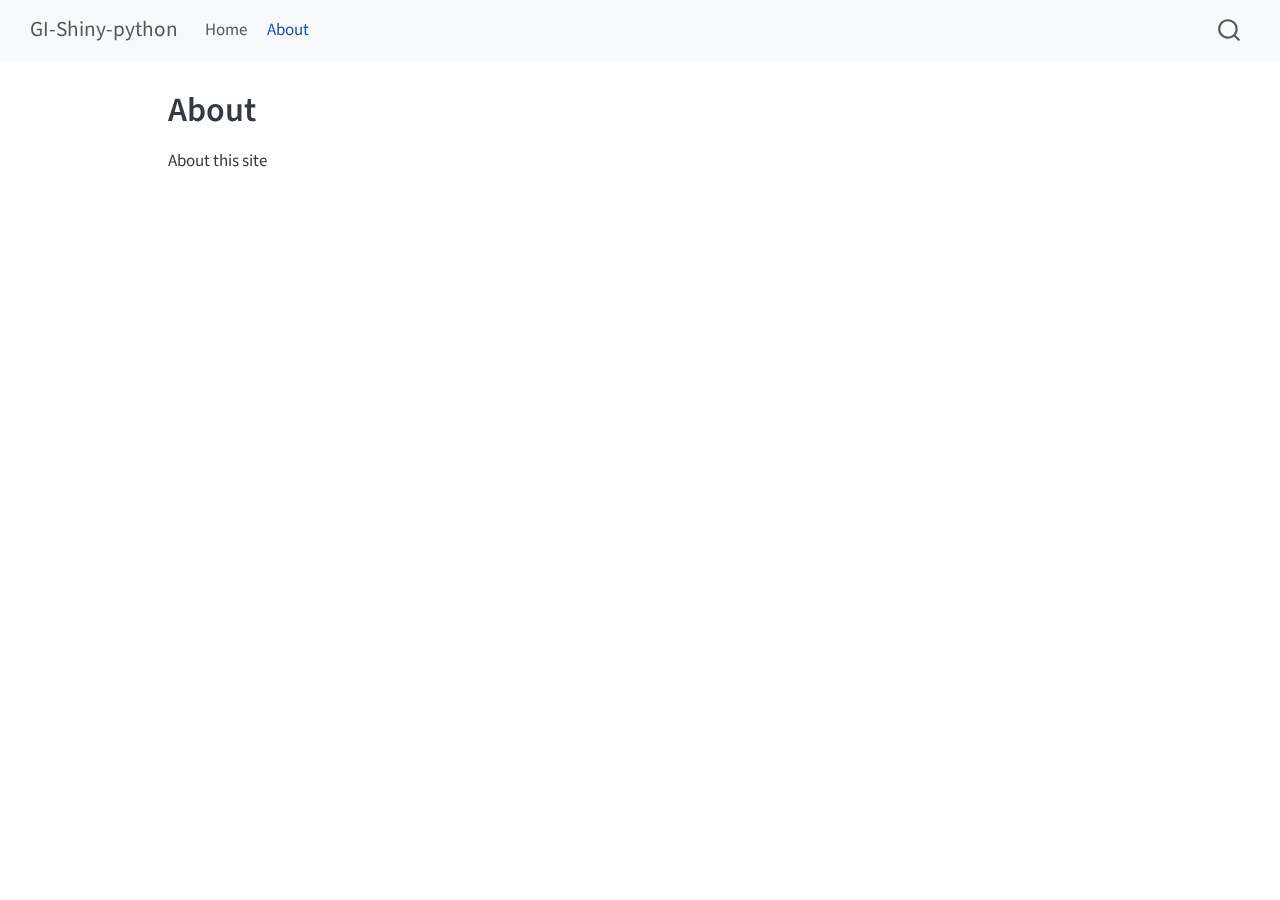
==== docs/about.html @ 39483ab2 "first commit" ====
<!DOCTYPE html>
<html xmlns="http://www.w3.org/1999/xhtml" lang="en" xml:lang="en"><head>

<meta charset="utf-8">
<meta name="generator" content="quarto-1.5.57">

<meta name="viewport" content="width=device-width, initial-scale=1.0, user-scalable=yes">


<title>About – GI-Shiny-python</title>
<style>
code{white-space: pre-wrap;}
span.smallcaps{font-variant: small-caps;}
div.columns{display: flex; gap: min(4vw, 1.5em);}
div.column{flex: auto; overflow-x: auto;}
div.hanging-indent{margin-left: 1.5em; text-indent: -1.5em;}
ul.task-list{list-style: none;}
ul.task-list li input[type="checkbox"] {
  width: 0.8em;
  margin: 0 0.8em 0.2em -1em; /* quarto-specific, see https://github.com/quarto-dev/quarto-cli/issues/4556 */ 
  vertical-align: middle;
}
</style>


<script src="site_libs/quarto-nav/quarto-nav.js"></script>
<script src="site_libs/quarto-nav/headroom.min.js"></script>
<script src="site_libs/clipboard/clipboard.min.js"></script>
<script src="site_libs/quarto-search/autocomplete.umd.js"></script>
<script src="site_libs/quarto-search/fuse.min.js"></script>
<script src="site_libs/quarto-search/quarto-search.js"></script>
<meta name="quarto:offset" content="./">
<script src="site_libs/quarto-html/quarto.js"></script>
<script src="site_libs/quarto-html/popper.min.js"></script>
<script src="site_libs/quarto-html/tippy.umd.min.js"></script>
<script src="site_libs/quarto-html/anchor.min.js"></script>
<link href="site_libs/quarto-html/tippy.css" rel="stylesheet">
<link href="site_libs/quarto-html/quarto-syntax-highlighting.css" rel="stylesheet" id="quarto-text-highlighting-styles">
<script src="site_libs/bootstrap/bootstrap.min.js"></script>
<link href="site_libs/bootstrap/bootstrap-icons.css" rel="stylesheet">
<link href="site_libs/bootstrap/bootstrap.min.css" rel="stylesheet" id="quarto-bootstrap" data-mode="light">
<script id="quarto-search-options" type="application/json">{
  "location": "navbar",
  "copy-button": false,
  "collapse-after": 3,
  "panel-placement": "end",
  "type": "overlay",
  "limit": 50,
  "keyboard-shortcut": [
    "f",
    "/",
    "s"
  ],
  "show-item-context": false,
  "language": {
    "search-no-results-text": "No results",
    "search-matching-documents-text": "matching documents",
    "search-copy-link-title": "Copy link to search",
    "search-hide-matches-text": "Hide additional matches",
    "search-more-match-text": "more match in this document",
    "search-more-matches-text": "more matches in this document",
    "search-clear-button-title": "Clear",
    "search-text-placeholder": "",
    "search-detached-cancel-button-title": "Cancel",
    "search-submit-button-title": "Submit",
    "search-label": "Search"
  }
}</script>


<link rel="stylesheet" href="styles.css">
</head>

<body class="nav-fixed">

<div id="quarto-search-results"></div>
  <header id="quarto-header" class="headroom fixed-top">
    <nav class="navbar navbar-expand-lg " data-bs-theme="dark">
      <div class="navbar-container container-fluid">
      <div class="navbar-brand-container mx-auto">
    <a class="navbar-brand" href="./index.html">
    <span class="navbar-title">GI-Shiny-python</span>
    </a>
  </div>
            <div id="quarto-search" class="" title="Search"></div>
          <button class="navbar-toggler" type="button" data-bs-toggle="collapse" data-bs-target="#navbarCollapse" aria-controls="navbarCollapse" role="menu" aria-expanded="false" aria-label="Toggle navigation" onclick="if (window.quartoToggleHeadroom) { window.quartoToggleHeadroom(); }">
  <span class="navbar-toggler-icon"></span>
</button>
          <div class="collapse navbar-collapse" id="navbarCollapse">
            <ul class="navbar-nav navbar-nav-scroll me-auto">
  <li class="nav-item">
    <a class="nav-link" href="./index.html"> 
<span class="menu-text">Home</span></a>
  </li>  
  <li class="nav-item">
    <a class="nav-link active" href="./about.html" aria-current="page"> 
<span class="menu-text">About</span></a>
  </li>  
</ul>
          </div> <!-- /navcollapse -->
            <div class="quarto-navbar-tools">
</div>
      </div> <!-- /container-fluid -->
    </nav>
</header>
<!-- content -->
<div id="quarto-content" class="quarto-container page-columns page-rows-contents page-layout-article page-navbar">
<!-- sidebar -->
<!-- margin-sidebar -->
    <div id="quarto-margin-sidebar" class="sidebar margin-sidebar zindex-bottom">
        
    </div>
<!-- main -->
<main class="content" id="quarto-document-content">

<header id="title-block-header" class="quarto-title-block default">
<div class="quarto-title">
<h1 class="title">About</h1>
</div>



<div class="quarto-title-meta">

    
  
    
  </div>
  


</header>


<p>About this site</p>



</main> <!-- /main -->
<script id="quarto-html-after-body" type="application/javascript">
window.document.addEventListener("DOMContentLoaded", function (event) {
  const toggleBodyColorMode = (bsSheetEl) => {
    const mode = bsSheetEl.getAttribute("data-mode");
    const bodyEl = window.document.querySelector("body");
    if (mode === "dark") {
      bodyEl.classList.add("quarto-dark");
      bodyEl.classList.remove("quarto-light");
    } else {
      bodyEl.classList.add("quarto-light");
      bodyEl.classList.remove("quarto-dark");
    }
  }
  const toggleBodyColorPrimary = () => {
    const bsSheetEl = window.document.querySelector("link#quarto-bootstrap");
    if (bsSheetEl) {
      toggleBodyColorMode(bsSheetEl);
    }
  }
  toggleBodyColorPrimary();  
  const icon = "";
  const anchorJS = new window.AnchorJS();
  anchorJS.options = {
    placement: 'right',
    icon: icon
  };
  anchorJS.add('.anchored');
  const isCodeAnnotation = (el) => {
    for (const clz of el.classList) {
      if (clz.startsWith('code-annotation-')) {                     
        return true;
      }
    }
    return false;
  }
  const onCopySuccess = function(e) {
    // button target
    const button = e.trigger;
    // don't keep focus
    button.blur();
    // flash "checked"
    button.classList.add('code-copy-button-checked');
    var currentTitle = button.getAttribute("title");
    button.setAttribute("title", "Copied!");
    let tooltip;
    if (window.bootstrap) {
      button.setAttribute("data-bs-toggle", "tooltip");
      button.setAttribute("data-bs-placement", "left");
      button.setAttribute("data-bs-title", "Copied!");
      tooltip = new bootstrap.Tooltip(button, 
        { trigger: "manual", 
          customClass: "code-copy-button-tooltip",
          offset: [0, -8]});
      tooltip.show();    
    }
    setTimeout(function() {
      if (tooltip) {
        tooltip.hide();
        button.removeAttribute("data-bs-title");
        button.removeAttribute("data-bs-toggle");
        button.removeAttribute("data-bs-placement");
      }
      button.setAttribute("title", currentTitle);
      button.classList.remove('code-copy-button-checked');
    }, 1000);
    // clear code selection
    e.clearSelection();
  }
  const getTextToCopy = function(trigger) {
      const codeEl = trigger.previousElementSibling.cloneNode(true);
      for (const childEl of codeEl.children) {
        if (isCodeAnnotation(childEl)) {
          childEl.remove();
        }
      }
      return codeEl.innerText;
  }
  const clipboard = new window.ClipboardJS('.code-copy-button:not([data-in-quarto-modal])', {
    text: getTextToCopy
  });
  clipboard.on('success', onCopySuccess);
  if (window.document.getElementById('quarto-embedded-source-code-modal')) {
    // For code content inside modals, clipBoardJS needs to be initialized with a container option
    // TODO: Check when it could be a function (https://github.com/zenorocha/clipboard.js/issues/860)
    const clipboardModal = new window.ClipboardJS('.code-copy-button[data-in-quarto-modal]', {
      text: getTextToCopy,
      container: window.document.getElementById('quarto-embedded-source-code-modal')
    });
    clipboardModal.on('success', onCopySuccess);
  }
    var localhostRegex = new RegExp(/^(?:http|https):\/\/localhost\:?[0-9]*\//);
    var mailtoRegex = new RegExp(/^mailto:/);
      var filterRegex = new RegExp('/' + window.location.host + '/');
    var isInternal = (href) => {
        return filterRegex.test(href) || localhostRegex.test(href) || mailtoRegex.test(href);
    }
    // Inspect non-navigation links and adorn them if external
 	var links = window.document.querySelectorAll('a[href]:not(.nav-link):not(.navbar-brand):not(.toc-action):not(.sidebar-link):not(.sidebar-item-toggle):not(.pagination-link):not(.no-external):not([aria-hidden]):not(.dropdown-item):not(.quarto-navigation-tool):not(.about-link)');
    for (var i=0; i<links.length; i++) {
      const link = links[i];
      if (!isInternal(link.href)) {
        // undo the damage that might have been done by quarto-nav.js in the case of
        // links that we want to consider external
        if (link.dataset.originalHref !== undefined) {
          link.href = link.dataset.originalHref;
        }
      }
    }
  function tippyHover(el, contentFn, onTriggerFn, onUntriggerFn) {
    const config = {
      allowHTML: true,
      maxWidth: 500,
      delay: 100,
      arrow: false,
      appendTo: function(el) {
          return el.parentElement;
      },
      interactive: true,
      interactiveBorder: 10,
      theme: 'quarto',
      placement: 'bottom-start',
    };
    if (contentFn) {
      config.content = contentFn;
    }
    if (onTriggerFn) {
      config.onTrigger = onTriggerFn;
    }
    if (onUntriggerFn) {
      config.onUntrigger = onUntriggerFn;
    }
    window.tippy(el, config); 
  }
  const noterefs = window.document.querySelectorAll('a[role="doc-noteref"]');
  for (var i=0; i<noterefs.length; i++) {
    const ref = noterefs[i];
    tippyHover(ref, function() {
      // use id or data attribute instead here
      let href = ref.getAttribute('data-footnote-href') || ref.getAttribute('href');
      try { href = new URL(href).hash; } catch {}
      const id = href.replace(/^#\/?/, "");
      const note = window.document.getElementById(id);
      if (note) {
        return note.innerHTML;
      } else {
        return "";
      }
    });
  }
  const xrefs = window.document.querySelectorAll('a.quarto-xref');
  const processXRef = (id, note) => {
    // Strip column container classes
    const stripColumnClz = (el) => {
      el.classList.remove("page-full", "page-columns");
      if (el.children) {
        for (const child of el.children) {
          stripColumnClz(child);
        }
      }
    }
    stripColumnClz(note)
    if (id === null || id.startsWith('sec-')) {
      // Special case sections, only their first couple elements
      const container = document.createElement("div");
      if (note.children && note.children.length > 2) {
        container.appendChild(note.children[0].cloneNode(true));
        for (let i = 1; i < note.children.length; i++) {
          const child = note.children[i];
          if (child.tagName === "P" && child.innerText === "") {
            continue;
          } else {
            container.appendChild(child.cloneNode(true));
            break;
          }
        }
        if (window.Quarto?.typesetMath) {
          window.Quarto.typesetMath(container);
        }
        return container.innerHTML
      } else {
        if (window.Quarto?.typesetMath) {
          window.Quarto.typesetMath(note);
        }
        return note.innerHTML;
      }
    } else {
      // Remove any anchor links if they are present
      const anchorLink = note.querySelector('a.anchorjs-link');
      if (anchorLink) {
        anchorLink.remove();
      }
      if (window.Quarto?.typesetMath) {
        window.Quarto.typesetMath(note);
      }
      // TODO in 1.5, we should make sure this works without a callout special case
      if (note.classList.contains("callout")) {
        return note.outerHTML;
      } else {
        return note.innerHTML;
      }
    }
  }
  for (var i=0; i<xrefs.length; i++) {
    const xref = xrefs[i];
    tippyHover(xref, undefined, function(instance) {
      instance.disable();
      let url = xref.getAttribute('href');
      let hash = undefined; 
      if (url.startsWith('#')) {
        hash = url;
      } else {
        try { hash = new URL(url).hash; } catch {}
      }
      if (hash) {
        const id = hash.replace(/^#\/?/, "");
        const note = window.document.getElementById(id);
        if (note !== null) {
          try {
            const html = processXRef(id, note.cloneNode(true));
            instance.setContent(html);
          } finally {
            instance.enable();
            instance.show();
          }
        } else {
          // See if we can fetch this
          fetch(url.split('#')[0])
          .then(res => res.text())
          .then(html => {
            const parser = new DOMParser();
            const htmlDoc = parser.parseFromString(html, "text/html");
            const note = htmlDoc.getElementById(id);
            if (note !== null) {
              const html = processXRef(id, note);
              instance.setContent(html);
            } 
          }).finally(() => {
            instance.enable();
            instance.show();
          });
        }
      } else {
        // See if we can fetch a full url (with no hash to target)
        // This is a special case and we should probably do some content thinning / targeting
        fetch(url)
        .then(res => res.text())
        .then(html => {
          const parser = new DOMParser();
          const htmlDoc = parser.parseFromString(html, "text/html");
          const note = htmlDoc.querySelector('main.content');
          if (note !== null) {
            // This should only happen for chapter cross references
            // (since there is no id in the URL)
            // remove the first header
            if (note.children.length > 0 && note.children[0].tagName === "HEADER") {
              note.children[0].remove();
            }
            const html = processXRef(null, note);
            instance.setContent(html);
          } 
        }).finally(() => {
          instance.enable();
          instance.show();
        });
      }
    }, function(instance) {
    });
  }
      let selectedAnnoteEl;
      const selectorForAnnotation = ( cell, annotation) => {
        let cellAttr = 'data-code-cell="' + cell + '"';
        let lineAttr = 'data-code-annotation="' +  annotation + '"';
        const selector = 'span[' + cellAttr + '][' + lineAttr + ']';
        return selector;
      }
      const selectCodeLines = (annoteEl) => {
        const doc = window.document;
        const targetCell = annoteEl.getAttribute("data-target-cell");
        const targetAnnotation = annoteEl.getAttribute("data-target-annotation");
        const annoteSpan = window.document.querySelector(selectorForAnnotation(targetCell, targetAnnotation));
        const lines = annoteSpan.getAttribute("data-code-lines").split(",");
        const lineIds = lines.map((line) => {
          return targetCell + "-" + line;
        })
        let top = null;
        let height = null;
        let parent = null;
        if (lineIds.length > 0) {
            //compute the position of the single el (top and bottom and make a div)
            const el = window.document.getElementById(lineIds[0]);
            top = el.offsetTop;
            height = el.offsetHeight;
            parent = el.parentElement.parentElement;
          if (lineIds.length > 1) {
            const lastEl = window.document.getElementById(lineIds[lineIds.length - 1]);
            const bottom = lastEl.offsetTop + lastEl.offsetHeight;
            height = bottom - top;
          }
          if (top !== null && height !== null && parent !== null) {
            // cook up a div (if necessary) and position it 
            let div = window.document.getElementById("code-annotation-line-highlight");
            if (div === null) {
              div = window.document.createElement("div");
              div.setAttribute("id", "code-annotation-line-highlight");
              div.style.position = 'absolute';
              parent.appendChild(div);
            }
            div.style.top = top - 2 + "px";
            div.style.height = height + 4 + "px";
            div.style.left = 0;
            let gutterDiv = window.document.getElementById("code-annotation-line-highlight-gutter");
            if (gutterDiv === null) {
              gutterDiv = window.document.createElement("div");
              gutterDiv.setAttribute("id", "code-annotation-line-highlight-gutter");
              gutterDiv.style.position = 'absolute';
              const codeCell = window.document.getElementById(targetCell);
              const gutter = codeCell.querySelector('.code-annotation-gutter');
              gutter.appendChild(gutterDiv);
            }
            gutterDiv.style.top = top - 2 + "px";
            gutterDiv.style.height = height + 4 + "px";
          }
          selectedAnnoteEl = annoteEl;
        }
      };
      const unselectCodeLines = () => {
        const elementsIds = ["code-annotation-line-highlight", "code-annotation-line-highlight-gutter"];
        elementsIds.forEach((elId) => {
          const div = window.document.getElementById(elId);
          if (div) {
            div.remove();
          }
        });
        selectedAnnoteEl = undefined;
      };
        // Handle positioning of the toggle
    window.addEventListener(
      "resize",
      throttle(() => {
        elRect = undefined;
        if (selectedAnnoteEl) {
          selectCodeLines(selectedAnnoteEl);
        }
      }, 10)
    );
    function throttle(fn, ms) {
    let throttle = false;
    let timer;
      return (...args) => {
        if(!throttle) { // first call gets through
            fn.apply(this, args);
            throttle = true;
        } else { // all the others get throttled
            if(timer) clearTimeout(timer); // cancel #2
            timer = setTimeout(() => {
              fn.apply(this, args);
              timer = throttle = false;
            }, ms);
        }
      };
    }
      // Attach click handler to the DT
      const annoteDls = window.document.querySelectorAll('dt[data-target-cell]');
      for (const annoteDlNode of annoteDls) {
        annoteDlNode.addEventListener('click', (event) => {
          const clickedEl = event.target;
          if (clickedEl !== selectedAnnoteEl) {
            unselectCodeLines();
            const activeEl = window.document.querySelector('dt[data-target-cell].code-annotation-active');
            if (activeEl) {
              activeEl.classList.remove('code-annotation-active');
            }
            selectCodeLines(clickedEl);
            clickedEl.classList.add('code-annotation-active');
          } else {
            // Unselect the line
            unselectCodeLines();
            clickedEl.classList.remove('code-annotation-active');
          }
        });
      }
  const findCites = (el) => {
    const parentEl = el.parentElement;
    if (parentEl) {
      const cites = parentEl.dataset.cites;
      if (cites) {
        return {
          el,
          cites: cites.split(' ')
        };
      } else {
        return findCites(el.parentElement)
      }
    } else {
      return undefined;
    }
  };
  var bibliorefs = window.document.querySelectorAll('a[role="doc-biblioref"]');
  for (var i=0; i<bibliorefs.length; i++) {
    const ref = bibliorefs[i];
    const citeInfo = findCites(ref);
    if (citeInfo) {
      tippyHover(citeInfo.el, function() {
        var popup = window.document.createElement('div');
        citeInfo.cites.forEach(function(cite) {
          var citeDiv = window.document.createElement('div');
          citeDiv.classList.add('hanging-indent');
          citeDiv.classList.add('csl-entry');
          var biblioDiv = window.document.getElementById('ref-' + cite);
          if (biblioDiv) {
            citeDiv.innerHTML = biblioDiv.innerHTML;
          }
          popup.appendChild(citeDiv);
        });
        return popup.innerHTML;
      });
    }
  }
});
</script>
</div> <!-- /content -->




</body></html>
---- docs/site_libs/quarto-html/tippy.css ----
.tippy-box[data-animation=fade][data-state=hidden]{opacity:0}[data-tippy-root]{max-width:calc(100vw - 10px)}.tippy-box{position:relative;background-color:#333;color:#fff;border-radius:4px;font-size:14px;line-height:1.4;white-space:normal;outline:0;transition-property:transform,visibility,opacity}.tippy-box[data-placement^=top]>.tippy-arrow{bottom:0}.tippy-box[data-placement^=top]>.tippy-arrow:before{bottom:-7px;left:0;border-width:8px 8px 0;border-top-color:initial;transform-origin:center top}.tippy-box[data-placement^=bottom]>.tippy-arrow{top:0}.tippy-box[data-placement^=bottom]>.tippy-arrow:before{top:-7px;left:0;border-width:0 8px 8px;border-bottom-color:initial;transform-origin:center bottom}.tippy-box[data-placement^=left]>.tippy-arrow{right:0}.tippy-box[data-placement^=left]>.tippy-arrow:before{border-width:8px 0 8px 8px;border-left-color:initial;right:-7px;transform-origin:center left}.tippy-box[data-placement^=right]>.tippy-arrow{left:0}.tippy-box[data-placement^=right]>.tippy-arrow:before{left:-7px;border-width:8px 8px 8px 0;border-right-color:initial;transform-origin:center right}.tippy-box[data-inertia][data-state=visible]{transition-timing-function:cubic-bezier(.54,1.5,.38,1.11)}.tippy-arrow{width:16px;height:16px;color:#333}.tippy-arrow:before{content:"";position:absolute;border-color:transparent;border-style:solid}.tippy-content{position:relative;padding:5px 9px;z-index:1}
---- docs/site_libs/quarto-html/quarto-syntax-highlighting.css ----
/* quarto syntax highlight colors */
:root {
  --quarto-hl-ot-color: #003B4F;
  --quarto-hl-at-color: #657422;
  --quarto-hl-ss-color: #20794D;
  --quarto-hl-an-color: #5E5E5E;
  --quarto-hl-fu-color: #4758AB;
  --quarto-hl-st-color: #20794D;
  --quarto-hl-cf-color: #003B4F;
  --quarto-hl-op-color: #5E5E5E;
  --quarto-hl-er-color: #AD0000;
  --quarto-hl-bn-color: #AD0000;
  --quarto-hl-al-color: #AD0000;
  --quarto-hl-va-color: #111111;
  --quarto-hl-bu-color: inherit;
  --quarto-hl-ex-color: inherit;
  --quarto-hl-pp-color: #AD0000;
  --quarto-hl-in-color: #5E5E5E;
  --quarto-hl-vs-color: #20794D;
  --quarto-hl-wa-color: #5E5E5E;
  --quarto-hl-do-color: #5E5E5E;
  --quarto-hl-im-color: #00769E;
  --quarto-hl-ch-color: #20794D;
  --quarto-hl-dt-color: #AD0000;
  --quarto-hl-fl-color: #AD0000;
  --quarto-hl-co-color: #5E5E5E;
  --quarto-hl-cv-color: #5E5E5E;
  --quarto-hl-cn-color: #8f5902;
  --quarto-hl-sc-color: #5E5E5E;
  --quarto-hl-dv-color: #AD0000;
  --quarto-hl-kw-color: #003B4F;
}

/* other quarto variables */
:root {
  --quarto-font-monospace: SFMono-Regular, Menlo, Monaco, Consolas, "Liberation Mono", "Courier New", monospace;
}

pre > code.sourceCode > span {
  color: #003B4F;
}

code span {
  color: #003B4F;
}

code.sourceCode > span {
  color: #003B4F;
}

div.sourceCode,
div.sourceCode pre.sourceCode {
  color: #003B4F;
}

code span.ot {
  color: #003B4F;
  font-style: inherit;
}

code span.at {
  color: #657422;
  font-style: inherit;
}

code span.ss {
  color: #20794D;
  font-style: inherit;
}

code span.an {
  color: #5E5E5E;
  font-style: inherit;
}

code span.fu {
  color: #4758AB;
  font-style: inherit;
}

code span.st {
  color: #20794D;
  font-style: inherit;
}

code span.cf {
  color: #003B4F;
  font-weight: bold;
  font-style: inherit;
}

code span.op {
  color: #5E5E5E;
  font-style: inherit;
}

code span.er {
  color: #AD0000;
  font-style: inherit;
}

code span.bn {
  color: #AD0000;
  font-style: inherit;
}

code span.al {
  color: #AD0000;
  font-style: inherit;
}

code span.va {
  color: #111111;
  font-style: inherit;
}

code span.bu {
  font-style: inherit;
}

code span.ex {
  font-style: inherit;
}

code span.pp {
  color: #AD0000;
  font-style: inherit;
}

code span.in {
  color: #5E5E5E;
  font-style: inherit;
}

code span.vs {
  color: #20794D;
  font-style: inherit;
}

code span.wa {
  color: #5E5E5E;
  font-style: italic;
}

code span.do {
  color: #5E5E5E;
  font-style: italic;
}

code span.im {
  color: #00769E;
  font-style: inherit;
}

code span.ch {
  color: #20794D;
  font-style: inherit;
}

code span.dt {
  color: #AD0000;
  font-style: inherit;
}

code span.fl {
  color: #AD0000;
  font-style: inherit;
}

code span.co {
  color: #5E5E5E;
  font-style: inherit;
}

code span.cv {
  color: #5E5E5E;
  font-style: italic;
}

code span.cn {
  color: #8f5902;
  font-style: inherit;
}

code span.sc {
  color: #5E5E5E;
  font-style: inherit;
}

code span.dv {
  color: #AD0000;
  font-style: inherit;
}

code span.kw {
  color: #003B4F;
  font-weight: bold;
  font-style: inherit;
}

.prevent-inlining {
  content: "</";
}

/*# sourceMappingURL=debc5d5d77c3f9108843748ff7464032.css.map */
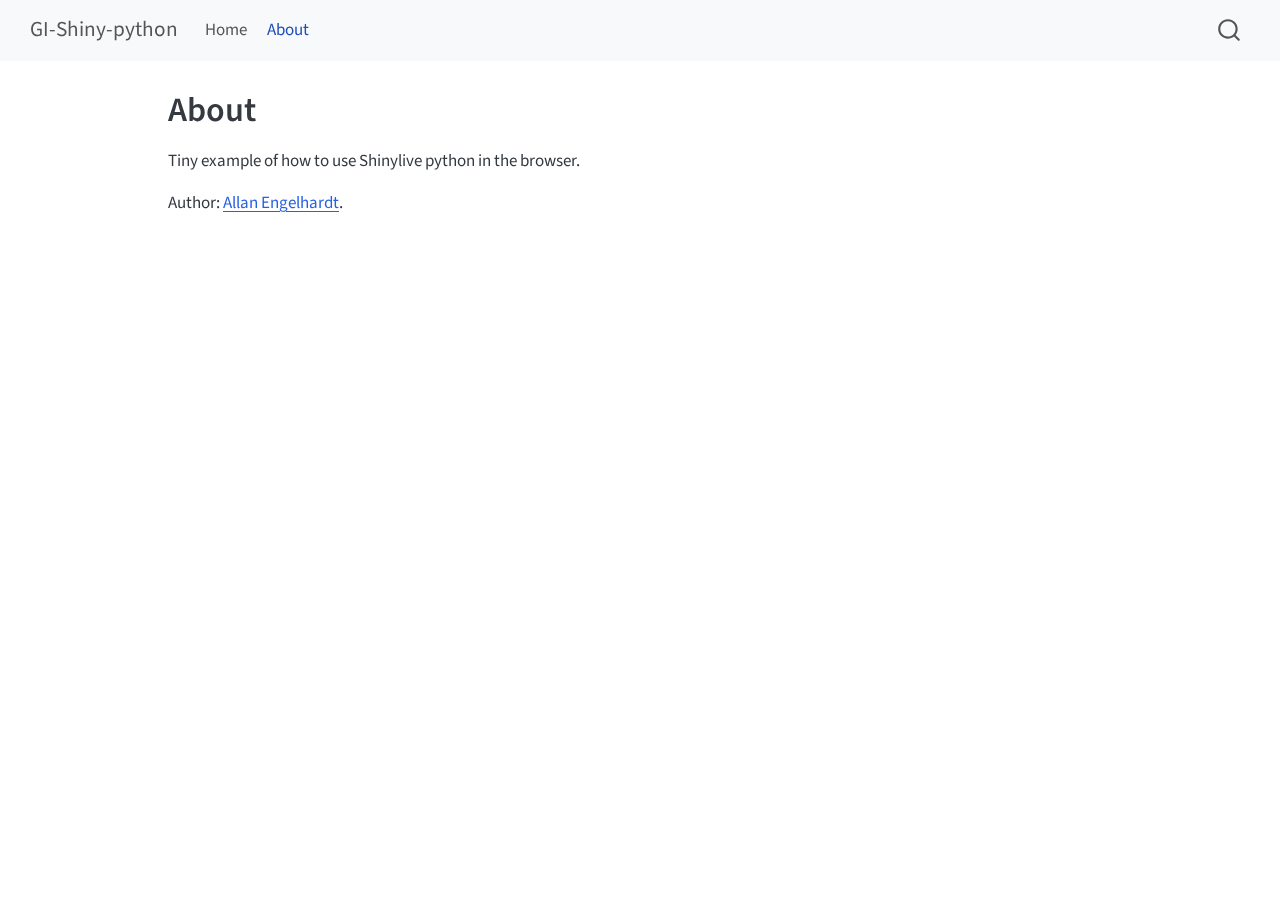
==== commit 44c64447: "Fix about" ====
--- a/docs/about.html
+++ b/docs/about.html
@@ -132,7 +132,8 @@
 </header>
 
 
-<p>About this site</p>
+<p>Tiny example of how to use Shinylive python in the browser.</p>
+<p>Author: <a href="https://github.com/cybaea">Allan Engelhardt</a>.</p>
 
 
 
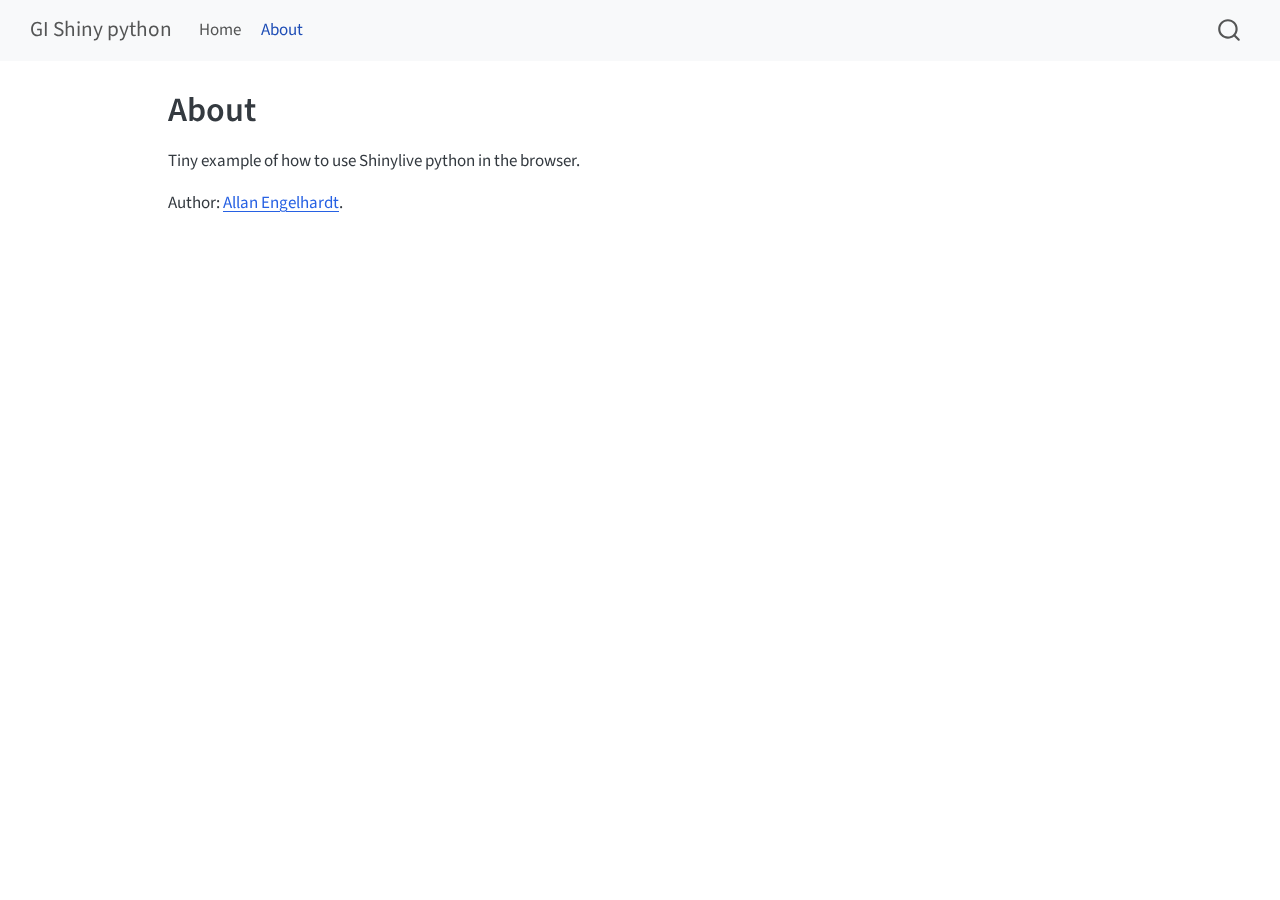
==== commit 564c0363: "Minor edits before format" ====
--- a/docs/about.html
+++ b/docs/about.html
@@ -7,7 +7,7 @@
 <meta name="viewport" content="width=device-width, initial-scale=1.0, user-scalable=yes">
 
 
-<title>About – GI-Shiny-python</title>
+<title>About – GI Shiny python</title>
 <style>
 code{white-space: pre-wrap;}
 span.smallcaps{font-variant: small-caps;}
@@ -79,7 +79,7 @@
       <div class="navbar-container container-fluid">
       <div class="navbar-brand-container mx-auto">
     <a class="navbar-brand" href="./index.html">
-    <span class="navbar-title">GI-Shiny-python</span>
+    <span class="navbar-title">GI Shiny python</span>
     </a>
   </div>
             <div id="quarto-search" class="" title="Search"></div>
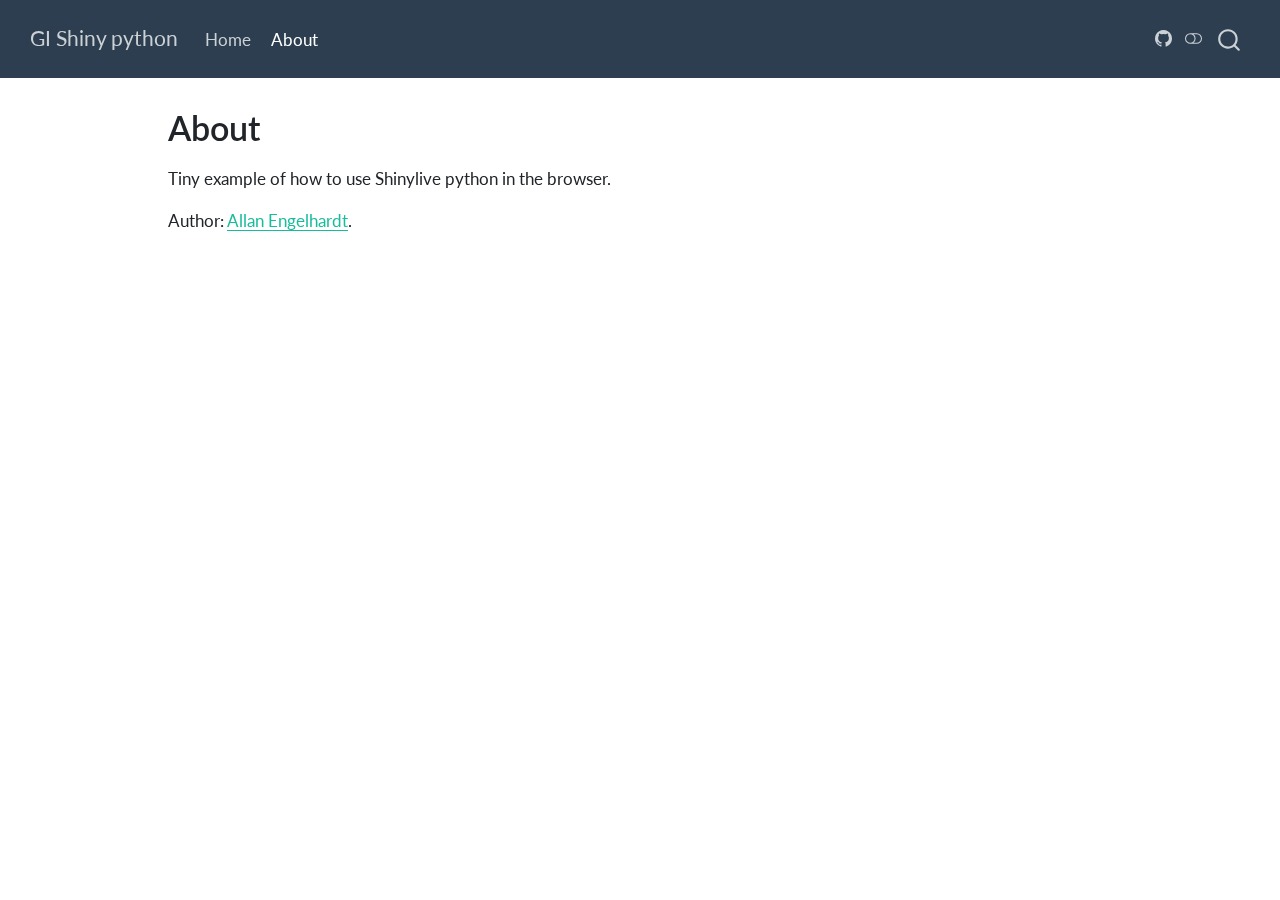
==== commit 9df1311e: "fixup" ====
--- a/docs/about.html
+++ b/docs/about.html
@@ -35,10 +35,12 @@
 <script src="site_libs/quarto-html/tippy.umd.min.js"></script>
 <script src="site_libs/quarto-html/anchor.min.js"></script>
 <link href="site_libs/quarto-html/tippy.css" rel="stylesheet">
-<link href="site_libs/quarto-html/quarto-syntax-highlighting.css" rel="stylesheet" id="quarto-text-highlighting-styles">
+<link href="site_libs/quarto-html/quarto-syntax-highlighting.css" rel="stylesheet" class="quarto-color-scheme" id="quarto-text-highlighting-styles">
+<link href="site_libs/quarto-html/quarto-syntax-highlighting-dark.css" rel="prefetch" class="quarto-color-scheme quarto-color-alternate" id="quarto-text-highlighting-styles">
 <script src="site_libs/bootstrap/bootstrap.min.js"></script>
 <link href="site_libs/bootstrap/bootstrap-icons.css" rel="stylesheet">
-<link href="site_libs/bootstrap/bootstrap.min.css" rel="stylesheet" id="quarto-bootstrap" data-mode="light">
+<link href="site_libs/bootstrap/bootstrap.min.css" rel="stylesheet" class="quarto-color-scheme" id="quarto-bootstrap" data-mode="light">
+<link href="site_libs/bootstrap/bootstrap-dark.min.css" rel="prefetch" class="quarto-color-scheme quarto-color-alternate" id="quarto-bootstrap" data-mode="dark">
 <script id="quarto-search-options" type="application/json">{
   "location": "navbar",
   "copy-button": false,
@@ -99,6 +101,8 @@
 </ul>
           </div> <!-- /navcollapse -->
             <div class="quarto-navbar-tools">
+    <a href="https://github.com/cybaea/GI-Shiny-python" title="" class="quarto-navigation-tool px-1" aria-label=""><i class="bi bi-github"></i></a>
+  <a href="" class="quarto-color-scheme-toggle quarto-navigation-tool  px-1" onclick="window.quartoToggleColorScheme(); return false;" title="Toggle dark mode"><i class="bi"></i></a>
 </div>
       </div> <!-- /container-fluid -->
     </nav>
@@ -158,6 +162,150 @@
     }
   }
   toggleBodyColorPrimary();  
+  const disableStylesheet = (stylesheets) => {
+    for (let i=0; i < stylesheets.length; i++) {
+      const stylesheet = stylesheets[i];
+      stylesheet.rel = 'prefetch';
+    }
+  }
+  const enableStylesheet = (stylesheets) => {
+    for (let i=0; i < stylesheets.length; i++) {
+      const stylesheet = stylesheets[i];
+      stylesheet.rel = 'stylesheet';
+    }
+  }
+  const manageTransitions = (selector, allowTransitions) => {
+    const els = window.document.querySelectorAll(selector);
+    for (let i=0; i < els.length; i++) {
+      const el = els[i];
+      if (allowTransitions) {
+        el.classList.remove('notransition');
+      } else {
+        el.classList.add('notransition');
+      }
+    }
+  }
+  const toggleGiscusIfUsed = (isAlternate, darkModeDefault) => {
+    const baseTheme = document.querySelector('#giscus-base-theme')?.value ?? 'light';
+    const alternateTheme = document.querySelector('#giscus-alt-theme')?.value ?? 'dark';
+    let newTheme = '';
+    if(darkModeDefault) {
+      newTheme = isAlternate ? baseTheme : alternateTheme;
+    } else {
+      newTheme = isAlternate ? alternateTheme : baseTheme;
+    }
+    const changeGiscusTheme = () => {
+      // From: https://github.com/giscus/giscus/issues/336
+      const sendMessage = (message) => {
+        const iframe = document.querySelector('iframe.giscus-frame');
+        if (!iframe) return;
+        iframe.contentWindow.postMessage({ giscus: message }, 'https://giscus.app');
+      }
+      sendMessage({
+        setConfig: {
+          theme: newTheme
+        }
+      });
+    }
+    const isGiscussLoaded = window.document.querySelector('iframe.giscus-frame') !== null;
+    if (isGiscussLoaded) {
+      changeGiscusTheme();
+    }
+  }
+  const toggleColorMode = (alternate) => {
+    // Switch the stylesheets
+    const alternateStylesheets = window.document.querySelectorAll('link.quarto-color-scheme.quarto-color-alternate');
+    manageTransitions('#quarto-margin-sidebar .nav-link', false);
+    if (alternate) {
+      enableStylesheet(alternateStylesheets);
+      for (const sheetNode of alternateStylesheets) {
+        if (sheetNode.id === "quarto-bootstrap") {
+          toggleBodyColorMode(sheetNode);
+        }
+      }
+    } else {
+      disableStylesheet(alternateStylesheets);
+      toggleBodyColorPrimary();
+    }
+    manageTransitions('#quarto-margin-sidebar .nav-link', true);
+    // Switch the toggles
+    const toggles = window.document.querySelectorAll('.quarto-color-scheme-toggle');
+    for (let i=0; i < toggles.length; i++) {
+      const toggle = toggles[i];
+      if (toggle) {
+        if (alternate) {
+          toggle.classList.add("alternate");     
+        } else {
+          toggle.classList.remove("alternate");
+        }
+      }
+    }
+    // Hack to workaround the fact that safari doesn't
+    // properly recolor the scrollbar when toggling (#1455)
+    if (navigator.userAgent.indexOf('Safari') > 0 && navigator.userAgent.indexOf('Chrome') == -1) {
+      manageTransitions("body", false);
+      window.scrollTo(0, 1);
+      setTimeout(() => {
+        window.scrollTo(0, 0);
+        manageTransitions("body", true);
+      }, 40);  
+    }
+  }
+  const isFileUrl = () => { 
+    return window.location.protocol === 'file:';
+  }
+  const hasAlternateSentinel = () => {  
+    let styleSentinel = getColorSchemeSentinel();
+    if (styleSentinel !== null) {
+      return styleSentinel === "alternate";
+    } else {
+      return false;
+    }
+  }
+  const setStyleSentinel = (alternate) => {
+    const value = alternate ? "alternate" : "default";
+    if (!isFileUrl()) {
+      window.localStorage.setItem("quarto-color-scheme", value);
+    } else {
+      localAlternateSentinel = value;
+    }
+  }
+  const getColorSchemeSentinel = () => {
+    if (!isFileUrl()) {
+      const storageValue = window.localStorage.getItem("quarto-color-scheme");
+      return storageValue != null ? storageValue : localAlternateSentinel;
+    } else {
+      return localAlternateSentinel;
+    }
+  }
+  const darkModeDefault = false;
+  let localAlternateSentinel = darkModeDefault ? 'alternate' : 'default';
+  // Dark / light mode switch
+  window.quartoToggleColorScheme = () => {
+    // Read the current dark / light value 
+    let toAlternate = !hasAlternateSentinel();
+    toggleColorMode(toAlternate);
+    setStyleSentinel(toAlternate);
+    toggleGiscusIfUsed(toAlternate, darkModeDefault);
+  };
+  // Ensure there is a toggle, if there isn't float one in the top right
+  if (window.document.querySelector('.quarto-color-scheme-toggle') === null) {
+    const a = window.document.createElement('a');
+    a.classList.add('top-right');
+    a.classList.add('quarto-color-scheme-toggle');
+    a.href = "";
+    a.onclick = function() { try { window.quartoToggleColorScheme(); } catch {} return false; };
+    const i = window.document.createElement("i");
+    i.classList.add('bi');
+    a.appendChild(i);
+    window.document.body.appendChild(a);
+  }
+  // Switch to dark mode if need be
+  if (hasAlternateSentinel()) {
+    toggleColorMode(true);
+  } else {
+    toggleColorMode(false);
+  }
   const icon = "";
   const anchorJS = new window.AnchorJS();
   anchorJS.options = {
--- a/docs/site_libs/quarto-html/quarto-syntax-highlighting-dark.css
+++ b/docs/site_libs/quarto-html/quarto-syntax-highlighting-dark.css
@@ -0,0 +1,189 @@
+/* quarto syntax highlight colors */
+:root {
+  --quarto-hl-al-color: #f07178;
+  --quarto-hl-an-color: #d4d0ab;
+  --quarto-hl-at-color: #00e0e0;
+  --quarto-hl-bn-color: #d4d0ab;
+  --quarto-hl-bu-color: #abe338;
+  --quarto-hl-ch-color: #abe338;
+  --quarto-hl-co-color: #f8f8f2;
+  --quarto-hl-cv-color: #ffd700;
+  --quarto-hl-cn-color: #ffd700;
+  --quarto-hl-cf-color: #ffa07a;
+  --quarto-hl-dt-color: #ffa07a;
+  --quarto-hl-dv-color: #d4d0ab;
+  --quarto-hl-do-color: #f8f8f2;
+  --quarto-hl-er-color: #f07178;
+  --quarto-hl-ex-color: #00e0e0;
+  --quarto-hl-fl-color: #d4d0ab;
+  --quarto-hl-fu-color: #ffa07a;
+  --quarto-hl-im-color: #abe338;
+  --quarto-hl-in-color: #d4d0ab;
+  --quarto-hl-kw-color: #ffa07a;
+  --quarto-hl-op-color: #ffa07a;
+  --quarto-hl-ot-color: #00e0e0;
+  --quarto-hl-pp-color: #dcc6e0;
+  --quarto-hl-re-color: #00e0e0;
+  --quarto-hl-sc-color: #abe338;
+  --quarto-hl-ss-color: #abe338;
+  --quarto-hl-st-color: #abe338;
+  --quarto-hl-va-color: #00e0e0;
+  --quarto-hl-vs-color: #abe338;
+  --quarto-hl-wa-color: #dcc6e0;
+}
+
+/* other quarto variables */
+:root {
+  --quarto-font-monospace: SFMono-Regular, Menlo, Monaco, Consolas, "Liberation Mono", "Courier New", monospace;
+}
+
+code span.al {
+  background-color: #2a0f15;
+  font-weight: bold;
+  color: #f07178;
+}
+
+code span.an {
+  color: #d4d0ab;
+}
+
+code span.at {
+  color: #00e0e0;
+}
+
+code span.bn {
+  color: #d4d0ab;
+}
+
+code span.bu {
+  color: #abe338;
+}
+
+code span.ch {
+  color: #abe338;
+}
+
+code span.co {
+  font-style: italic;
+  color: #f8f8f2;
+}
+
+code span.cv {
+  color: #ffd700;
+}
+
+code span.cn {
+  color: #ffd700;
+}
+
+code span.cf {
+  font-weight: bold;
+  color: #ffa07a;
+}
+
+code span.dt {
+  color: #ffa07a;
+}
+
+code span.dv {
+  color: #d4d0ab;
+}
+
+code span.do {
+  color: #f8f8f2;
+}
+
+code span.er {
+  color: #f07178;
+  text-decoration: underline;
+}
+
+code span.ex {
+  font-weight: bold;
+  color: #00e0e0;
+}
+
+code span.fl {
+  color: #d4d0ab;
+}
+
+code span.fu {
+  color: #ffa07a;
+}
+
+code span.im {
+  color: #abe338;
+}
+
+code span.in {
+  color: #d4d0ab;
+}
+
+code span.kw {
+  font-weight: bold;
+  color: #ffa07a;
+}
+
+pre > code.sourceCode > span {
+  color: #f8f8f2;
+}
+
+code span {
+  color: #f8f8f2;
+}
+
+code.sourceCode > span {
+  color: #f8f8f2;
+}
+
+div.sourceCode,
+div.sourceCode pre.sourceCode {
+  color: #f8f8f2;
+}
+
+code span.op {
+  color: #ffa07a;
+}
+
+code span.ot {
+  color: #00e0e0;
+}
+
+code span.pp {
+  color: #dcc6e0;
+}
+
+code span.re {
+  background-color: #f8f8f2;
+  color: #00e0e0;
+}
+
+code span.sc {
+  color: #abe338;
+}
+
+code span.ss {
+  color: #abe338;
+}
+
+code span.st {
+  color: #abe338;
+}
+
+code span.va {
+  color: #00e0e0;
+}
+
+code span.vs {
+  color: #abe338;
+}
+
+code span.wa {
+  color: #dcc6e0;
+}
+
+.prevent-inlining {
+  content: "</";
+}
+
+/*# sourceMappingURL=935a306eefa94366c21e1a970dddb765.css.map */
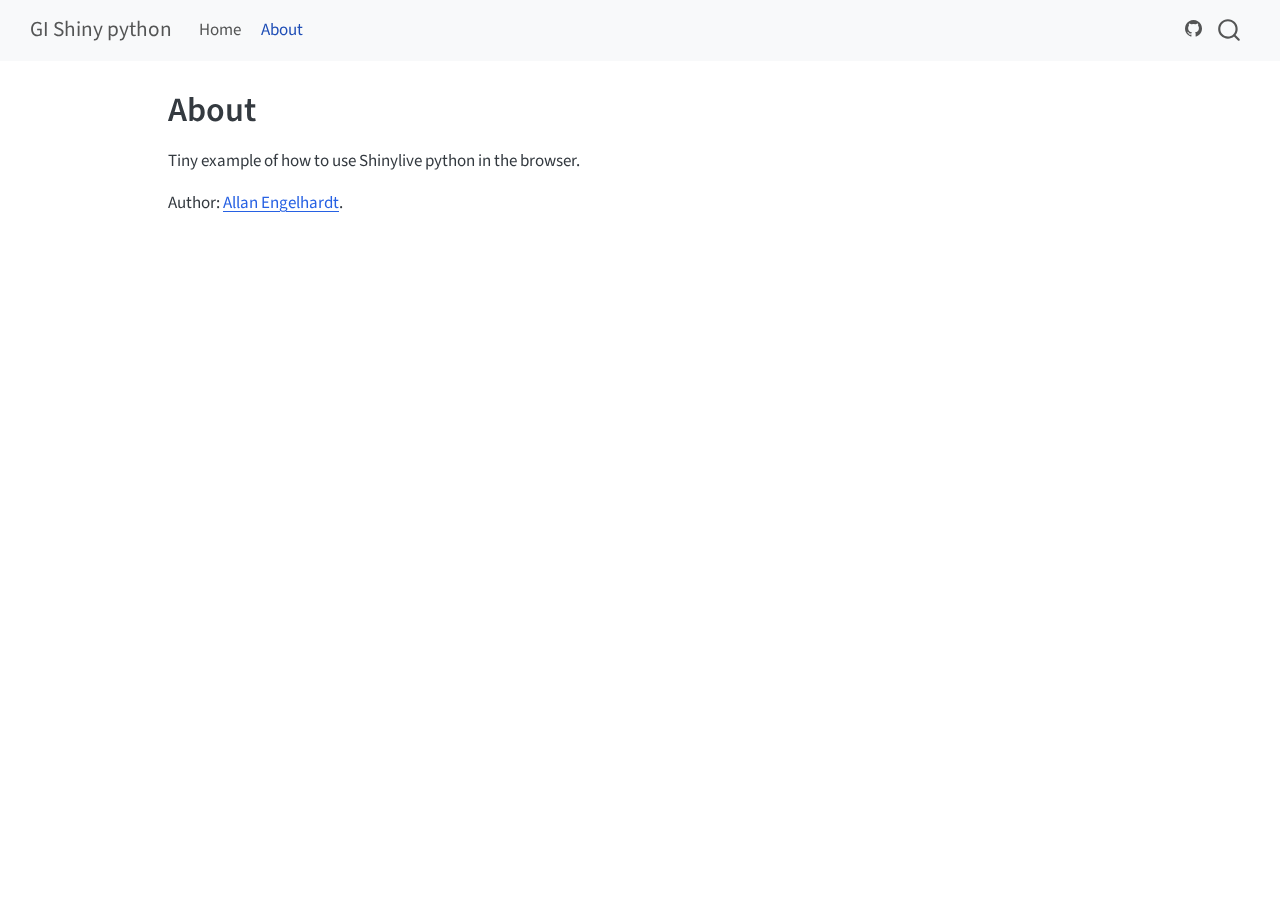
==== commit 7a336287: "Forgot to render when I change to cosmo theme." ====
--- a/docs/about.html
+++ b/docs/about.html
@@ -35,12 +35,10 @@
 <script src="site_libs/quarto-html/tippy.umd.min.js"></script>
 <script src="site_libs/quarto-html/anchor.min.js"></script>
 <link href="site_libs/quarto-html/tippy.css" rel="stylesheet">
-<link href="site_libs/quarto-html/quarto-syntax-highlighting.css" rel="stylesheet" class="quarto-color-scheme" id="quarto-text-highlighting-styles">
-<link href="site_libs/quarto-html/quarto-syntax-highlighting-dark.css" rel="prefetch" class="quarto-color-scheme quarto-color-alternate" id="quarto-text-highlighting-styles">
+<link href="site_libs/quarto-html/quarto-syntax-highlighting.css" rel="stylesheet" id="quarto-text-highlighting-styles">
 <script src="site_libs/bootstrap/bootstrap.min.js"></script>
 <link href="site_libs/bootstrap/bootstrap-icons.css" rel="stylesheet">
-<link href="site_libs/bootstrap/bootstrap.min.css" rel="stylesheet" class="quarto-color-scheme" id="quarto-bootstrap" data-mode="light">
-<link href="site_libs/bootstrap/bootstrap-dark.min.css" rel="prefetch" class="quarto-color-scheme quarto-color-alternate" id="quarto-bootstrap" data-mode="dark">
+<link href="site_libs/bootstrap/bootstrap.min.css" rel="stylesheet" id="quarto-bootstrap" data-mode="light">
 <script id="quarto-search-options" type="application/json">{
   "location": "navbar",
   "copy-button": false,
@@ -102,7 +100,6 @@
           </div> <!-- /navcollapse -->
             <div class="quarto-navbar-tools">
     <a href="https://github.com/cybaea/GI-Shiny-python" title="" class="quarto-navigation-tool px-1" aria-label=""><i class="bi bi-github"></i></a>
-  <a href="" class="quarto-color-scheme-toggle quarto-navigation-tool  px-1" onclick="window.quartoToggleColorScheme(); return false;" title="Toggle dark mode"><i class="bi"></i></a>
 </div>
       </div> <!-- /container-fluid -->
     </nav>
@@ -162,150 +159,6 @@
     }
   }
   toggleBodyColorPrimary();  
-  const disableStylesheet = (stylesheets) => {
-    for (let i=0; i < stylesheets.length; i++) {
-      const stylesheet = stylesheets[i];
-      stylesheet.rel = 'prefetch';
-    }
-  }
-  const enableStylesheet = (stylesheets) => {
-    for (let i=0; i < stylesheets.length; i++) {
-      const stylesheet = stylesheets[i];
-      stylesheet.rel = 'stylesheet';
-    }
-  }
-  const manageTransitions = (selector, allowTransitions) => {
-    const els = window.document.querySelectorAll(selector);
-    for (let i=0; i < els.length; i++) {
-      const el = els[i];
-      if (allowTransitions) {
-        el.classList.remove('notransition');
-      } else {
-        el.classList.add('notransition');
-      }
-    }
-  }
-  const toggleGiscusIfUsed = (isAlternate, darkModeDefault) => {
-    const baseTheme = document.querySelector('#giscus-base-theme')?.value ?? 'light';
-    const alternateTheme = document.querySelector('#giscus-alt-theme')?.value ?? 'dark';
-    let newTheme = '';
-    if(darkModeDefault) {
-      newTheme = isAlternate ? baseTheme : alternateTheme;
-    } else {
-      newTheme = isAlternate ? alternateTheme : baseTheme;
-    }
-    const changeGiscusTheme = () => {
-      // From: https://github.com/giscus/giscus/issues/336
-      const sendMessage = (message) => {
-        const iframe = document.querySelector('iframe.giscus-frame');
-        if (!iframe) return;
-        iframe.contentWindow.postMessage({ giscus: message }, 'https://giscus.app');
-      }
-      sendMessage({
-        setConfig: {
-          theme: newTheme
-        }
-      });
-    }
-    const isGiscussLoaded = window.document.querySelector('iframe.giscus-frame') !== null;
-    if (isGiscussLoaded) {
-      changeGiscusTheme();
-    }
-  }
-  const toggleColorMode = (alternate) => {
-    // Switch the stylesheets
-    const alternateStylesheets = window.document.querySelectorAll('link.quarto-color-scheme.quarto-color-alternate');
-    manageTransitions('#quarto-margin-sidebar .nav-link', false);
-    if (alternate) {
-      enableStylesheet(alternateStylesheets);
-      for (const sheetNode of alternateStylesheets) {
-        if (sheetNode.id === "quarto-bootstrap") {
-          toggleBodyColorMode(sheetNode);
-        }
-      }
-    } else {
-      disableStylesheet(alternateStylesheets);
-      toggleBodyColorPrimary();
-    }
-    manageTransitions('#quarto-margin-sidebar .nav-link', true);
-    // Switch the toggles
-    const toggles = window.document.querySelectorAll('.quarto-color-scheme-toggle');
-    for (let i=0; i < toggles.length; i++) {
-      const toggle = toggles[i];
-      if (toggle) {
-        if (alternate) {
-          toggle.classList.add("alternate");     
-        } else {
-          toggle.classList.remove("alternate");
-        }
-      }
-    }
-    // Hack to workaround the fact that safari doesn't
-    // properly recolor the scrollbar when toggling (#1455)
-    if (navigator.userAgent.indexOf('Safari') > 0 && navigator.userAgent.indexOf('Chrome') == -1) {
-      manageTransitions("body", false);
-      window.scrollTo(0, 1);
-      setTimeout(() => {
-        window.scrollTo(0, 0);
-        manageTransitions("body", true);
-      }, 40);  
-    }
-  }
-  const isFileUrl = () => { 
-    return window.location.protocol === 'file:';
-  }
-  const hasAlternateSentinel = () => {  
-    let styleSentinel = getColorSchemeSentinel();
-    if (styleSentinel !== null) {
-      return styleSentinel === "alternate";
-    } else {
-      return false;
-    }
-  }
-  const setStyleSentinel = (alternate) => {
-    const value = alternate ? "alternate" : "default";
-    if (!isFileUrl()) {
-      window.localStorage.setItem("quarto-color-scheme", value);
-    } else {
-      localAlternateSentinel = value;
-    }
-  }
-  const getColorSchemeSentinel = () => {
-    if (!isFileUrl()) {
-      const storageValue = window.localStorage.getItem("quarto-color-scheme");
-      return storageValue != null ? storageValue : localAlternateSentinel;
-    } else {
-      return localAlternateSentinel;
-    }
-  }
-  const darkModeDefault = false;
-  let localAlternateSentinel = darkModeDefault ? 'alternate' : 'default';
-  // Dark / light mode switch
-  window.quartoToggleColorScheme = () => {
-    // Read the current dark / light value 
-    let toAlternate = !hasAlternateSentinel();
-    toggleColorMode(toAlternate);
-    setStyleSentinel(toAlternate);
-    toggleGiscusIfUsed(toAlternate, darkModeDefault);
-  };
-  // Ensure there is a toggle, if there isn't float one in the top right
-  if (window.document.querySelector('.quarto-color-scheme-toggle') === null) {
-    const a = window.document.createElement('a');
-    a.classList.add('top-right');
-    a.classList.add('quarto-color-scheme-toggle');
-    a.href = "";
-    a.onclick = function() { try { window.quartoToggleColorScheme(); } catch {} return false; };
-    const i = window.document.createElement("i");
-    i.classList.add('bi');
-    a.appendChild(i);
-    window.document.body.appendChild(a);
-  }
-  // Switch to dark mode if need be
-  if (hasAlternateSentinel()) {
-    toggleColorMode(true);
-  } else {
-    toggleColorMode(false);
-  }
   const icon = "";
   const anchorJS = new window.AnchorJS();
   anchorJS.options = {
